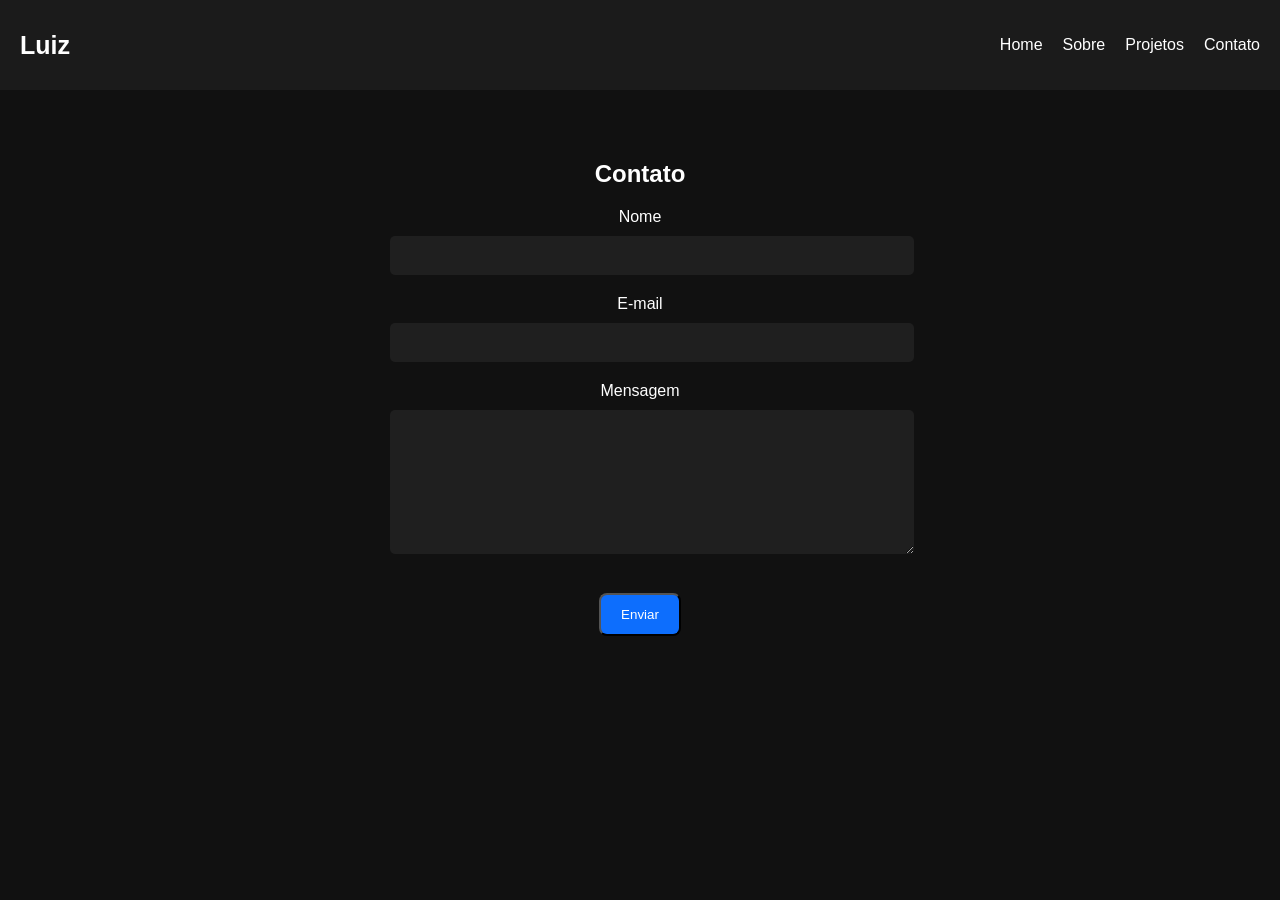
==== contato.html @ 88c1a378 "primeiro commit portifólio pessoal" ====
<!DOCTYPE html>
<html lang="pt-br">
<head>
    <meta charset="UTF-8">
    <meta name="viewport" content="width=device-width, initial-scale=1.0">
    <title>Contato</title>

    <link rel="stylesheet" href="style.css">
</head>
<body>

    <nav class="navbar">

        <div class="logo">
            Luiz
        </div>

        <ul class="menu">

            <li>
                <a href="index.html">Home</a>
            </li>

            <li>
                <a href="sobre.html">Sobre</a>
            </li>

            <li>
                <a href="projetos.html">Projetos</a>
            </li>

            <li>
                <a href="contato.html">Contato</a>
            </li>

        </ul>

    </nav>

    <section class="contato">

        <h1>Contato</h1>

        <form>

            <label>Nome</label>
            <input type="text" class="form-control">

            <label>E-mail</label>
            <input type="email" class="form-control">

            <label>Mensagem</label>
            <textarea class="form-control"></textarea>

            <button class="btn btn-primary">
                Enviar
            </button>

        </form>

    </section>

</body>
</html>
---- style.css ----
body{
    margin: 0;
    background-color: #111;
    color: white;
    font-family: Arial, Helvetica, sans-serif;
}

.navbar{
    background-color: #1b1b1b;
    padding: 20px;

    display: flex;
    justify-content: space-between;
    align-items: center;
}

.logo{
    font-size: 25px;
    font-weight: bold;
}

.menu{
    display: flex;
    gap: 20px;
    list-style: none;
}

.menu a{
    color: white;
    text-decoration: none;
}

.home{
    text-align: center;
    padding: 100px 20px;
}

.foto{
    width: 180px;
    height: 180px;
    border-radius: 50%;
    object-fit: cover;
    border: 4px solid white;
}

.btn{
    padding: 12px 20px;
    text-decoration: none;
    border-radius: 8px;
    display: inline-block;
    margin-top: 15px;
}

.btn-primary{
    background-color: #0d6efd;
    color: white;
}

.btn-outline{
    border: 2px solid white;
    color: white;
}

.sobre{
    padding: 50px 20px;
    text-align: center;
}

.foto-sobre{
    width: 350px;
    border-radius: 10px;
    margin-top: 20px;
}

.habilidades{
    display: flex;
    justify-content: center;
    gap: 20px;
    flex-wrap: wrap;
    margin-top: 30px;
}

.card-habilidade{
    background-color: #1f1f1f;
    padding: 20px;
    border-radius: 10px;
    width: 250px;
}

.logo-linguagem{
    width: 250px;
    margin-bottom: 10px;
    border-radius: 10px;
}

.projetos{
    padding: 50px 20px;
    text-align: center;
}

.cards-projetos{
    display: flex;
    justify-content: center;
    gap: 20px;
    flex-wrap: wrap;
}

.card{
    background-color: #1f1f1f;
    padding: 20px;
    border-radius: 10px;
    width: 300px;
}

.img-projeto{
    width: 100%;
    border-radius: 10px;
}

.contato{
    padding: 50px 20px;
    text-align: center;
}

form{
    max-width: 500px;
    margin: auto;
}

.form-control{
    width: 100%;
    padding: 12px;
    margin-top: 10px;
    margin-bottom: 20px;
    border: none;
    border-radius: 5px;
    background-color: #1f1f1f;
    color: white;
}

textarea{
    height: 120px;
}
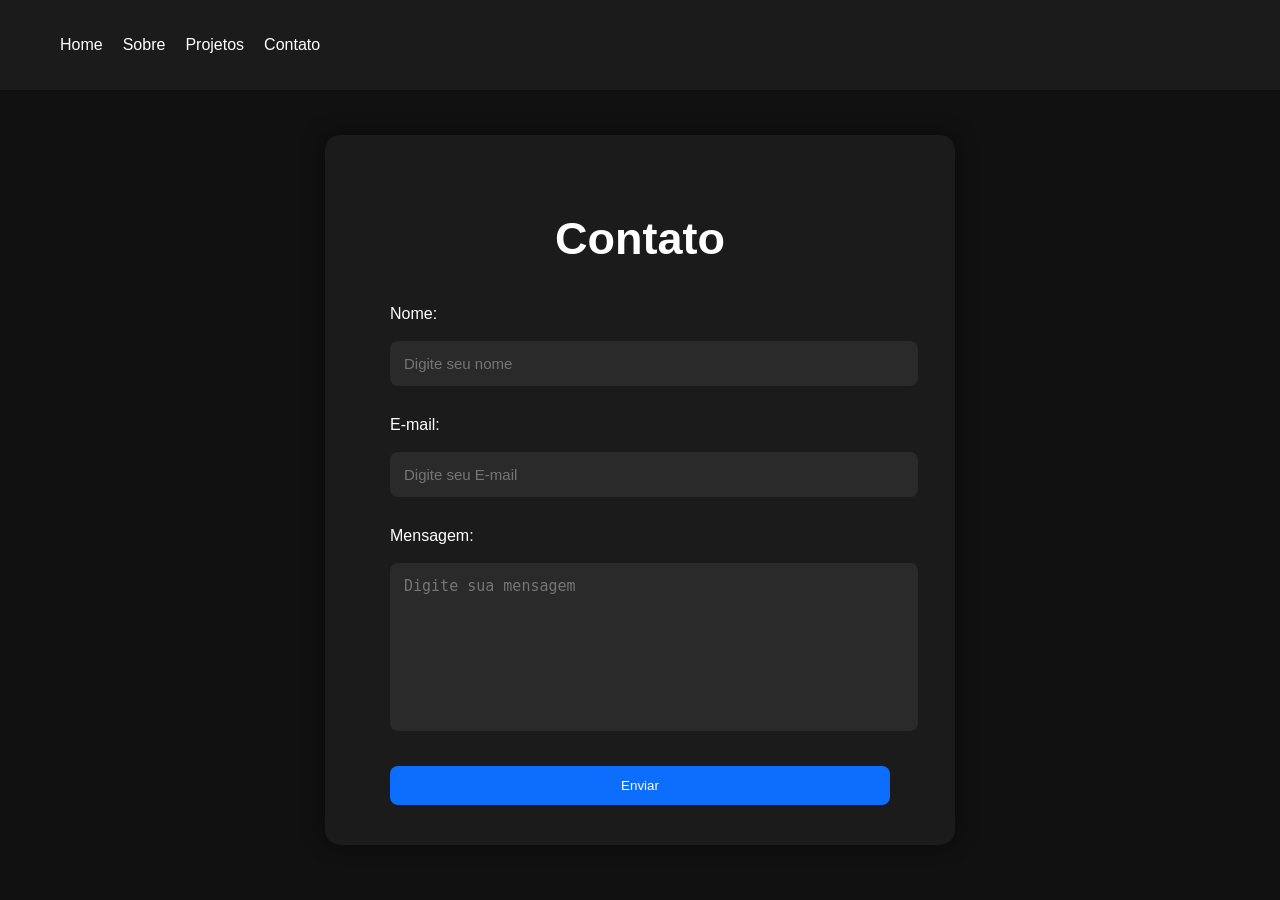
==== commit 7483315a: "commit portifolio" ====
--- a/contato.html
+++ b/contato.html
@@ -10,10 +10,6 @@
 <body>
 
     <nav class="navbar">
-
-        <div class="logo">
-            Luiz
-        </div>
 
         <ul class="menu">
 
@@ -39,26 +35,55 @@
 
     <section class="contato">
 
-        <h1>Contato</h1>
+        <main>
 
-        <form>
+            <h1>Contato</h1>
 
-            <label>Nome</label>
-            <input type="text" class="form-control">
+            <form id="formContato">
 
-            <label>E-mail</label>
-            <input type="email" class="form-control">
+                <label for="nome">Nome:</label>
 
-            <label>Mensagem</label>
-            <textarea class="form-control"></textarea>
+                <input
+                    type="text"
+                    id="nome"
+                    name="nome"
+                    class="form-control"
+                    required
+                    placeholder="Digite seu nome"
+                >
 
-            <button class="btn btn-primary">
-                Enviar
-            </button>
+                <label for="email">E-mail:</label>
 
-        </form>
+                <input
+                    type="email"
+                    id="email"
+                    name="email"
+                    class="form-control"
+                    required
+                    placeholder="Digite seu E-mail"
+                >
+
+                <label for="mensagem">Mensagem:</label>
+
+                <textarea
+                    name="mensagem"
+                    id="mensagem"
+                    class="form-control"
+                    required
+                    placeholder="Digite sua mensagem"
+                ></textarea>
+
+                <button type="submit" id="btnWhatsapp" class="btn btn-primary">
+                    Enviar
+                </button>
+
+            </form>
+
+        </main>
 
     </section>
 
+    <script src="script.js"></script>
+
 </body>
 </html>
--- a/style.css
+++ b/style.css
@@ -36,11 +36,11 @@
 }
 
 .foto{
-    width: 180px;
-    height: 180px;
+    width: 200px;
+    height: 200px;
     border-radius: 50%;
     object-fit: cover;
-    border: 4px solid white;
+    border: 4px solid rgb(27, 27, 27);
 }
 
 .btn{
@@ -140,4 +140,91 @@
 
 textarea{
     height: 120px;
+}
+
+.contato{
+    display: flex;
+    justify-content: center;
+    align-items: center;
+
+    min-height: 80vh;
+
+    padding: 40px 20px;
+}
+
+.contato main{
+    background-color: #1b1b1b;
+
+    width: 100%;
+    max-width: 550px;
+
+    padding: 40px;
+
+    border-radius: 15px;
+
+    box-shadow: 0px 0px 20px rgba(0,0,0,0.5);
+}
+
+.contato h1{
+    text-align: center;
+
+    margin-bottom: 30px;
+
+    font-size: 45px;
+}
+
+form{
+    display: flex;
+    flex-direction: column;
+}
+
+label{
+    margin-bottom: 8px;
+    margin-top: 10px;
+
+    text-align: left;
+
+    font-size: 16px;
+}
+
+.form-control{
+    width: 100%;
+
+    padding: 14px;
+
+    border: none;
+    border-radius: 8px;
+
+    background-color: #2a2a2a;
+
+    color: white;
+
+    font-size: 15px;
+
+    outline: none;
+
+    transition: 0.3s;
+}
+
+.form-control:focus{
+    border: 2px solid #0d6efd;
+}
+
+textarea{
+    min-height: 140px;
+    resize: none;
+}
+
+#btnWhatsapp{
+    border: none;
+
+    cursor: pointer;
+
+    transition: 0.3s;
+}
+
+#btnWhatsapp:hover{
+    transform: scale(1.03);
+
+    background-color: #0b5ed7;
 }
